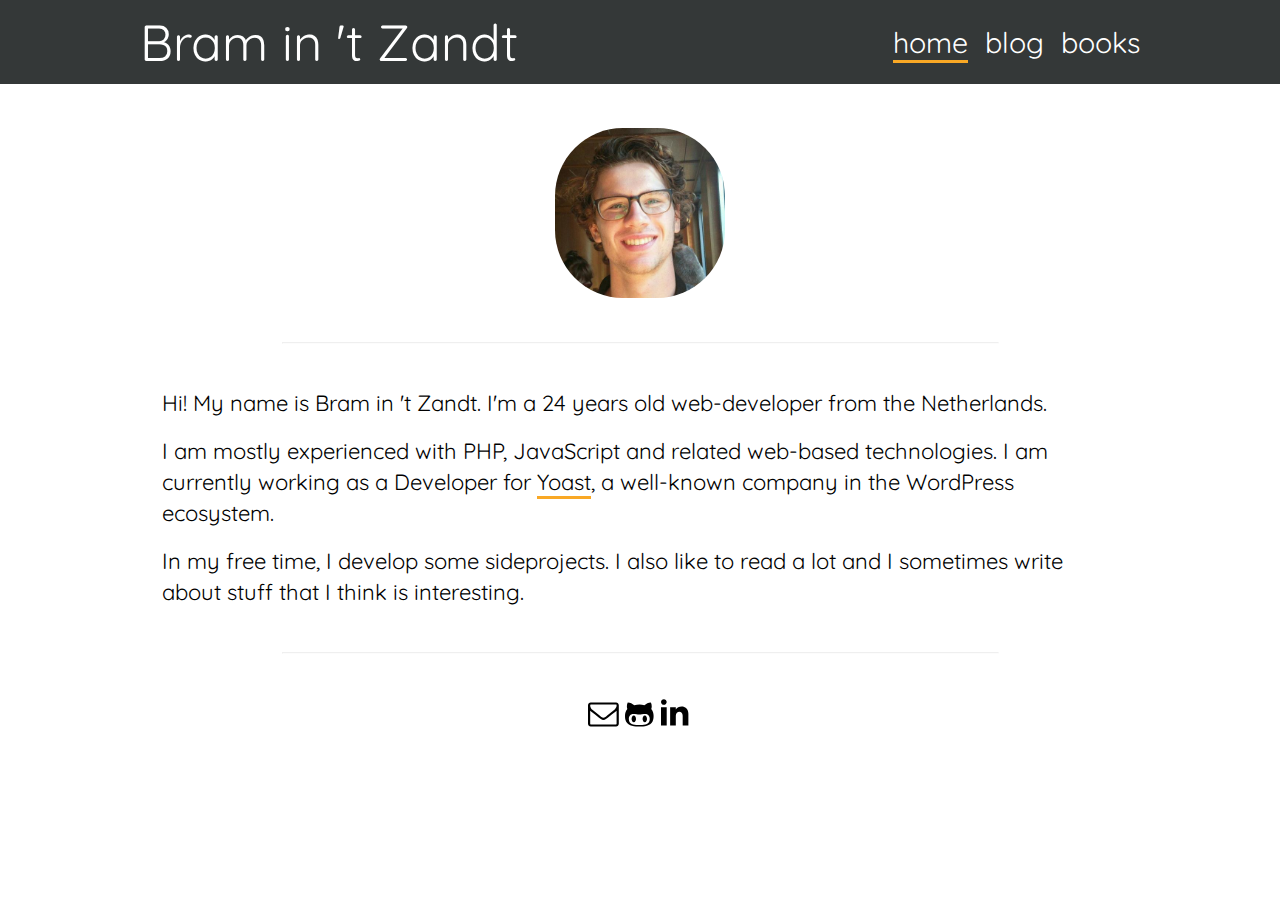
==== index.html @ b7cf8a30 "Initial commit" ====
<html lang="en">

<head>
	<!-- Largely inspired by Alexey Golub's website - https://tyrrrz.me -->
	<!-- Using a different fontset, different icons and slightly different layout and color scheme for the blog -->
	<meta charset="utf-8">
	<meta name="viewport" content="width=device-width, initial-scale=1, shrink-to-fit=no">
	<meta name="generator" content="Pandoc">

	<!-- Icons and others -->
	<link rel="shortcut icon" href="/static/icon-48x48.png">
	<link rel="manifest" href="/static/manifest.webmanifest">
	<link rel="apple-touch-icon" sizes="48x48" href="/static/icon-48x48.png">
	<link rel="apple-touch-icon" sizes="72x72" href="/static/icon-72x72.png">
	<link rel="apple-touch-icon" sizes="96x96" href="/static/icon-96x96.png">
	<link rel="apple-touch-icon" sizes="144x144" href="/static/icon-144x144.png">
	<link rel="apple-touch-icon" sizes="192x192" href="/static/icon-192x192.png">
	<link rel="apple-touch-icon" sizes="256x256" href="/static/icon-256x256.png">
	<link rel="apple-touch-icon" sizes="384x384" href="/static/icon-384x384.png">
	<link rel="apple-touch-icon" sizes="512x512" href="/static/icon-512x512.png">

	<!-- Styling -->
	<link rel="stylesheet" type="text/css" href="/static/style.css" />
	<link rel="stylesheet" type="text/css" href="/static/highlight.css" />
	<style>
		@import url('https://fonts.googleapis.com/css2?family=Quicksand:wght@400;700&display=swap');
	</style>

	<!-- SEO Metadata -->
	<title>Bram in 't Zandt</title>
		<meta name="description" content="Hi! My name is Bram in 't Zandt. I'm a 24 years old web-developer from the Netherlands. I am mostly experienced with PHP, JavaScript and related web-based technologies. I am currently working as a Developer for Yoast, a well-known company in the WordPress ecosystem. In my free time, I develop some sideprojects. I also like to read a lot and I sometimes write about stuff that I think is interesting. Get in contact with me!">
		<meta property="og:site_name" content="Bram in 't Zandt">
		<meta property="og:image" content="/static/me.jpg">
		<link rel="sitemap" type="application/xml" href="/static/sitemap.xml">
</head>

<body>
	<header>
		<nav>
			<div class="header--name">
				<a href="/">Bram in 't Zandt</a>
			</div>
			<ul class="menu">
				<li class="menu--item active"><a href="/">home</a></li>
				<!-- <li class="menu--item"><a href="/me">about&nbsp;me</a></li> -->
				<li class="menu--item"><a href="/blog">blog</a></li>
				<li class="menu--item"><a href="/books">books</a></li>
			</ul>
		</nav>
	</header>
	<main>
				<div class="image">
    	<div class="image--container">
    		<img src="/static/me.jpg" height="170" width="170" alt="my photo"/>
    	</div>
    </div>
    <hr>
    <div>
				<p>Hi! My name is Bram in 't Zandt. I'm a 24 years old web-developer from the Netherlands.</p>
    <p>I am mostly experienced with PHP, JavaScript and related web-based technologies. I am currently working as a Developer for <a target="_blank" rel="noopener noreferrer nofollow" href="https://yoast.com">Yoast</a>, a well-known company in the WordPress ecosystem.</p>
    <p>In my free time, I develop some sideprojects. I also like to read a lot and I sometimes write about stuff that I think is interesting.</p>
				</div>
    <hr>
    <div style="text-align: center;">
    	<a class="icon-link" href="mailto:info@bintzandt.nl" alt="Email">
    		<svg viewBox="0 0 28 28" class="icon"><title>email</title><path style="fill: currentColor;" d="M26 23.5v-12c-0.328 0.375-0.688 0.719-1.078 1.031-2.234 1.719-4.484 3.469-6.656 5.281-1.172 0.984-2.625 2.188-4.25 2.188h-0.031c-1.625 0-3.078-1.203-4.25-2.188-2.172-1.813-4.422-3.563-6.656-5.281-0.391-0.313-0.75-0.656-1.078-1.031v12c0 0.266 0.234 0.5 0.5 0.5h23c0.266 0 0.5-0.234 0.5-0.5zM26 7.078c0-0.391 0.094-1.078-0.5-1.078h-23c-0.266 0-0.5 0.234-0.5 0.5 0 1.781 0.891 3.328 2.297 4.438 2.094 1.641 4.188 3.297 6.266 4.953 0.828 0.672 2.328 2.109 3.422 2.109h0.031c1.094 0 2.594-1.437 3.422-2.109 2.078-1.656 4.172-3.313 6.266-4.953 1.016-0.797 2.297-2.531 2.297-3.859zM28 6.5v17c0 1.375-1.125 2.5-2.5 2.5h-23c-1.375 0-2.5-1.125-2.5-2.5v-17c0-1.375 1.125-2.5 2.5-2.5h23c1.375 0 2.5 1.125 2.5 2.5z"></path></svg>
    	</a>
    	<a class="icon-link" href="https://github.com/bintzandt" rel="noopener noreferrer" target="_blank">
    		<svg class="icon" viewBox="0 0 28 28"><title>github</title><path style="fill: currentColor;" d="M10 19c0 1.141-0.594 3-2 3s-2-1.859-2-3 0.594-3 2-3 2 1.859 2 3zM20 19c0 1.141-0.594 3-2 3s-2-1.859-2-3 0.594-3 2-3 2 1.859 2 3zM22.5 19c0-2.391-1.453-4.5-4-4.5-1.031 0-2.016 0.187-3.047 0.328-0.812 0.125-1.625 0.172-2.453 0.172s-1.641-0.047-2.453-0.172c-1.016-0.141-2.016-0.328-3.047-0.328-2.547 0-4 2.109-4 4.5 0 4.781 4.375 5.516 8.188 5.516h2.625c3.813 0 8.188-0.734 8.188-5.516zM26 16.25c0 1.734-0.172 3.578-0.953 5.172-2.063 4.172-7.734 4.578-11.797 4.578-4.125 0-10.141-0.359-12.281-4.578-0.797-1.578-0.969-3.437-0.969-5.172 0-2.281 0.625-4.438 2.125-6.188-0.281-0.859-0.422-1.766-0.422-2.656 0-1.172 0.266-2.344 0.797-3.406 2.469 0 4.047 1.078 5.922 2.547 1.578-0.375 3.203-0.547 4.828-0.547 1.469 0 2.953 0.156 4.375 0.5 1.859-1.453 3.437-2.5 5.875-2.5 0.531 1.062 0.797 2.234 0.797 3.406 0 0.891-0.141 1.781-0.422 2.625 1.5 1.766 2.125 3.938 2.125 6.219z"></path></svg>
    	</a>
    	<a class="icon-link" href="https://www.linkedin.com/in/bram-in-t-zandt-6b29b0a5" rel="noopener noreferrer" target="_blank">
    		<svg class="icon" viewBox="0 0 27 27"><title>linkedin</title><path style="fill: currentColor;"  d="M4.98 3.5c0 1.381-1.11 2.5-2.48 2.5s-2.48-1.119-2.48-2.5c0-1.38 1.11-2.5 2.48-2.5s2.48 1.12 2.48 2.5zm.02 4.5h-5v16h5v-16zm7.982 0h-4.968v16h4.969v-8.399c0-4.67 6.029-5.052 6.029 0v8.399h4.988v-10.131c0-7.88-8.922-7.593-11.018-3.714v-2.155z"></path></svg>
    	</a>
    </div>
			</main>
</body>

</html>
---- static/style.css ----
:root {
	--secondary-color: rgb(249,168,37);
	--max-width: 1000px;
}

* {
	box-sizing: border-box;
	margin: 0;
	padding: 0;
}

p {
	margin: 0.8rem 0;
}

html, body {
	font-family: "Quicksand", "Lucida Grande", Verdana, Georgia, "Arial black", Serif;
	font-size: 22px;
	overflow-wrap: break-word;
	line-height: 1.4;
	font-display: block;
}

h1, h2 {
	font-weight: 600;
}

a {
	color: inherit;
	text-decoration: none;
	border-style: solid;
	border-color: var(--secondary-color);
	border-width: 0px 0px 3px;
}

a:hover {
	color: var(--secondary-color);
}

header {
	background-color: #343838;
	padding: 0.3rem 0;
	color: #fff;
}

nav {
	display: grid;
	max-width: var(--max-width);
	width: 96%;
	min-height: 70px;
	margin-left: auto;
	margin-right: auto;
	grid-template-rows: auto;
	grid-template-columns: auto 1fr auto;
	grid-template-areas: "title . menu";
	align-items: center;
}

@media screen and (max-width: 670px){
	nav {
		display: block;
		text-align: center;
	}
}

.header--name {
	grid-area: title;
	font-size: 2.3rem;
}

.header--name > a {
	border: none;
}

.menu {
	grid-area: menu;
	font-size: 1.3rem;
	list-style: none;
}

.menu--item {
	display: inline;
}

.menu--item > a {
	border: none;
}

.active > a {
	border-style: solid;
	border-color: var(--secondary-color);
	border-width: 0px 0px 3px;
}

.menu--item:not(:last-child){
	margin-right: 0.4rem;
}

main {
	max-width: var(--max-width);
	margin: 0px auto 2rem;
	padding: 1rem;
}

.image {
	margin-top: 1rem;
	text-align: center;
}

.image--container {
	position: relative;
	overflow: hidden;
	display: inline-block;
	width: 170px;
	height: 170px;
	border-radius: 40%;
}

img {
	position: absolute;
	top: 0px;
	left: 0px;
	width: 100%;
	height: 100%;
	object-fit: cover;
	object-position: center center;
	transition-delay: 500ms;
	border-style: none;
}

hr {
	margin: 2rem auto;
	opacity: 0.15;
	width: 75%;
	height: 1px;
}

.icon-link {
	text-decoration: none;
	border: none;
}

.icon-link > svg {
	color: inherit;
}

.icon {
	width: 1.4rem;
	height: 1.4rem;
}

.post:not(:last-child){
	margin-bottom: 1.5em;
}

.post--title {
	font-size: 1.5em;
	border: none;
}

.post--info {
	margin-top: 0.3rem;
	opacity: 0.65;
	font-size: 0.8rem;
}

.post--description {
	margin-top: 0.3rem;
	margin-bottom: 0.3rem;
}

.post--link {
	color: var(--secondary-color);
	border: none;
}

.post--link:hover {
	text-decoration: underline;
}

code {
	padding: 0.2em;
	border-radius: 2px;
	background-color: rgb(240, 240, 240);
}

table {
	width: 100%;
	margin-top: 2rem;
	margin-bottom: 2rem;
	border-collapse: separate;
	border-spacing: 0;
	line-height: 1.7;
	font-size: 22px;
}

table th {
	text-align: left;
	padding-top: 4px;
	padding-bottom: 4px;
	padding-right: 4px;
	padding-left: 0;
	border-color: #e2e8f0;
	border-bottom-style: solid;
}

th {
	vertical-align: bottom;
	border-bottom-width: 2px;
	color: #000;
	font-weight: bold;
}

td {
	text-align: left;
	padding-top: 4px;
	padding-bottom: 4px;
	padding-right: 4px;
	padding-left: 0;
	border-color: #e2e8f0;
	border-bottom-style: solid;
}

sup {
	margin-left: 0.1rem;
	margin-right: 0.1rem;
}

sup > a {
	border: none;
}
---- static/highlight.css ----
.sourceCode > pre > code {
	padding: inherit;
	border-radius: inherit;
	background-color: inherit;
}
div > .sourceCode {
	background-color: #fdf6e3;
}
pre > code.sourceCode { white-space: pre; position: relative; }
pre > code.sourceCode > span { display: inline-block; line-height: 1.25; color: #657b83 }
pre > code.sourceCode > span:empty { height: 1.2em; }
code.sourceCode > span { color: inherit; text-decoration: inherit; }
div.sourceCode { margin: 1em 0; }
pre.sourceCode { margin: 0; }
@media screen {
div.sourceCode { overflow: auto; }
}
@media print {
pre > code.sourceCode { white-space: pre-wrap; }
pre > code.sourceCode > span { text-indent: -5em; padding-left: 5em; }
}
pre.numberSource code
  { counter-reset: source-line 0; }
pre.numberSource code > span
  { position: relative; left: -4em; counter-increment: source-line; }
pre.numberSource code > span > a:first-child::before
  { content: counter(source-line);
    position: relative; left: -1em; text-align: right; vertical-align: baseline;
    border: none; display: inline-block;
    -webkit-touch-callout: none; -webkit-user-select: none;
    -khtml-user-select: none; -moz-user-select: none;
    -ms-user-select: none; user-select: none;
    padding: 0 4px; width: 4em;
    color: #aaaaaa;
  }
pre.numberSource { margin-left: 3em; border-left: 1px solid #aaaaaa;  padding-left: 4px; }
div.sourceCode
  {   }
@media screen {
pre > code.sourceCode > span > a:first-child::before { text-decoration: underline; }
}
code span.al { color: #ff0000; } /* Alert */
code span.an { color: #008000; } /* Annotation */
code span.at { } /* Attribute */
code span.bu { } /* BuiltIn */
code span.cf { color: #0000ff; } /* ControlFlow */
code span.ch { color: #008080; } /* Char */
code span.cn {} /* Constant */
code span.co { color: #008000; } /* Comment */
code span.cv { color: #008000; } /* CommentVar */
code span.do { color: #008000; } /* Documentation */
code span.er { color: #ff0000; font-weight: bold; } /* Error */
code span.ex { } /* Extension */
code span.im { } /* Import */
code span.in { color: #008000; } /* Information */
code span.kw { color: #859900; } /* Keyword */
code span.op { } /* Operator */
code span.ot { color: #ff4000; } /* Other */
code span.pp { color: #ff4000; } /* Preprocessor */
code span.sc { color: #008080; } /* SpecialChar */
code span.ss { color: #008080; } /* SpecialString */
code span.st { color: #008080; } /* String */
code span.va {	 } /* Variable */
code span.vs { color: #008080; } /* VerbatimString */
code span.wa { color: #008000; font-weight: bold; } /* Warning */
code span.fu { color: #b58900 }
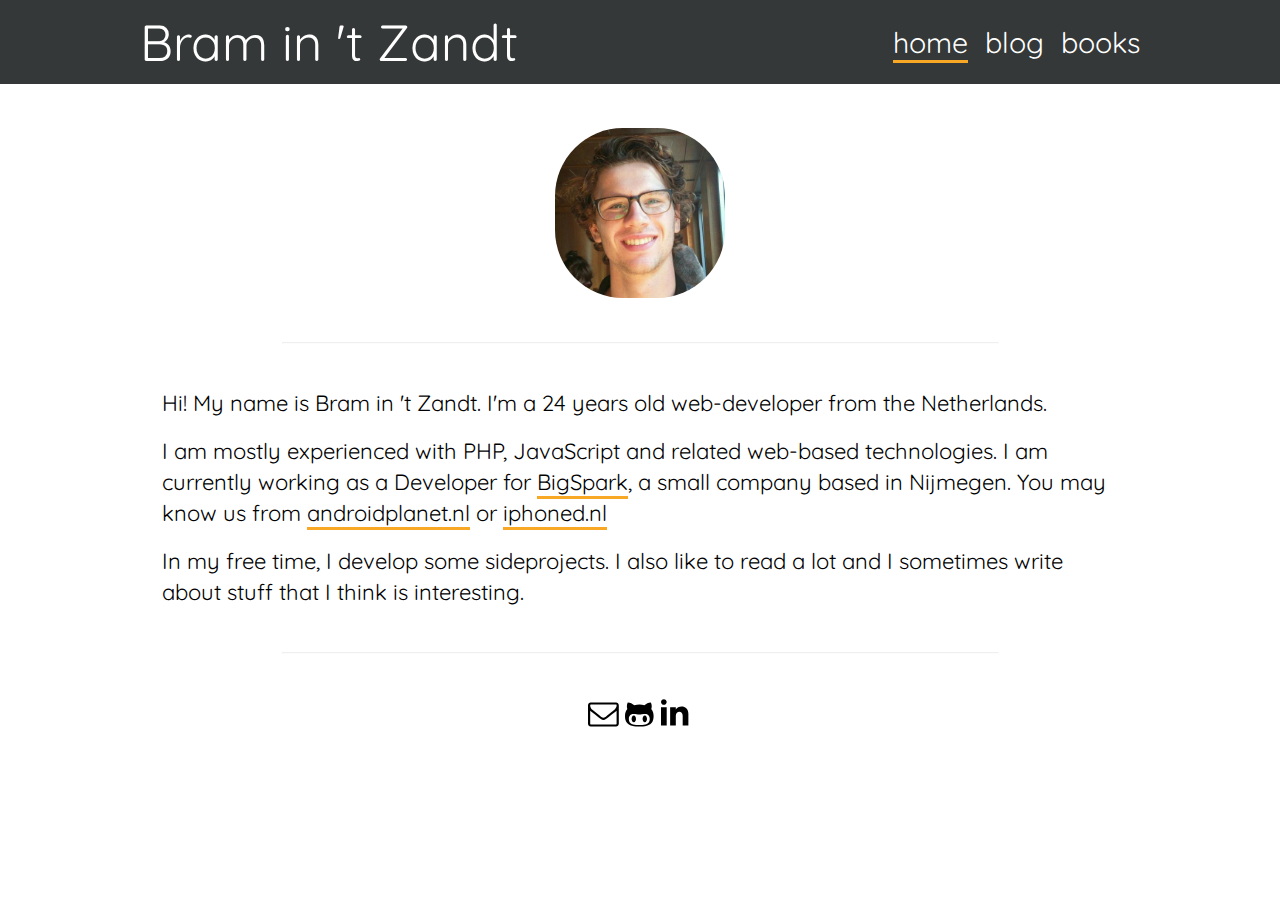
==== commit 03356406: "🐛 Update job information on website" ====
--- a/index.html
+++ b/index.html
@@ -28,7 +28,7 @@
 
 	<!-- SEO Metadata -->
 	<title>Bram in 't Zandt</title>
-		<meta name="description" content="Hi! My name is Bram in 't Zandt. I'm a 24 years old web-developer from the Netherlands. I am mostly experienced with PHP, JavaScript and related web-based technologies. I am currently working as a Developer for Yoast, a well-known company in the WordPress ecosystem. In my free time, I develop some sideprojects. I also like to read a lot and I sometimes write about stuff that I think is interesting. Get in contact with me!">
+		<meta name="description" content="Hi! My name is Bram in 't Zandt. I'm a 24 years old web-developer from the Netherlands. I am mostly experienced with PHP, JavaScript and related web-based technologies. I am currently working as a Developer for BigSpark, a small company based in Nijmegen. In my free time, I develop some sideprojects. I also like to read a lot and I sometimes write about stuff that I think is interesting. Get in contact with me!">
 		<meta property="og:site_name" content="Bram in 't Zandt">
 		<meta property="og:image" content="/static/me.jpg">
 		<link rel="sitemap" type="application/xml" href="/static/sitemap.xml">
@@ -57,7 +57,7 @@
     <hr>
     <div>
 				<p>Hi! My name is Bram in 't Zandt. I'm a 24 years old web-developer from the Netherlands.</p>
-    <p>I am mostly experienced with PHP, JavaScript and related web-based technologies. I am currently working as a Developer for <a target="_blank" rel="noopener noreferrer nofollow" href="https://yoast.com">Yoast</a>, a well-known company in the WordPress ecosystem.</p>
+    <p>I am mostly experienced with PHP, JavaScript and related web-based technologies. I am currently working as a Developer for <a target="_blank" rel="noopener noreferrer nofollow" href="https://bigspark.com/">BigSpark</a>, a small company based in Nijmegen. You may know us from <a target="_blank" rel="noopener noreferrer nofollow" href="https://www.androidplanet.nl/">androidplanet.nl</a> or <a target="_blank" rel="noopener noreferrer nofollow" href="https://www.iphoned.nl/">iphoned.nl</a></p>
     <p>In my free time, I develop some sideprojects. I also like to read a lot and I sometimes write about stuff that I think is interesting.</p>
 				</div>
     <hr>
